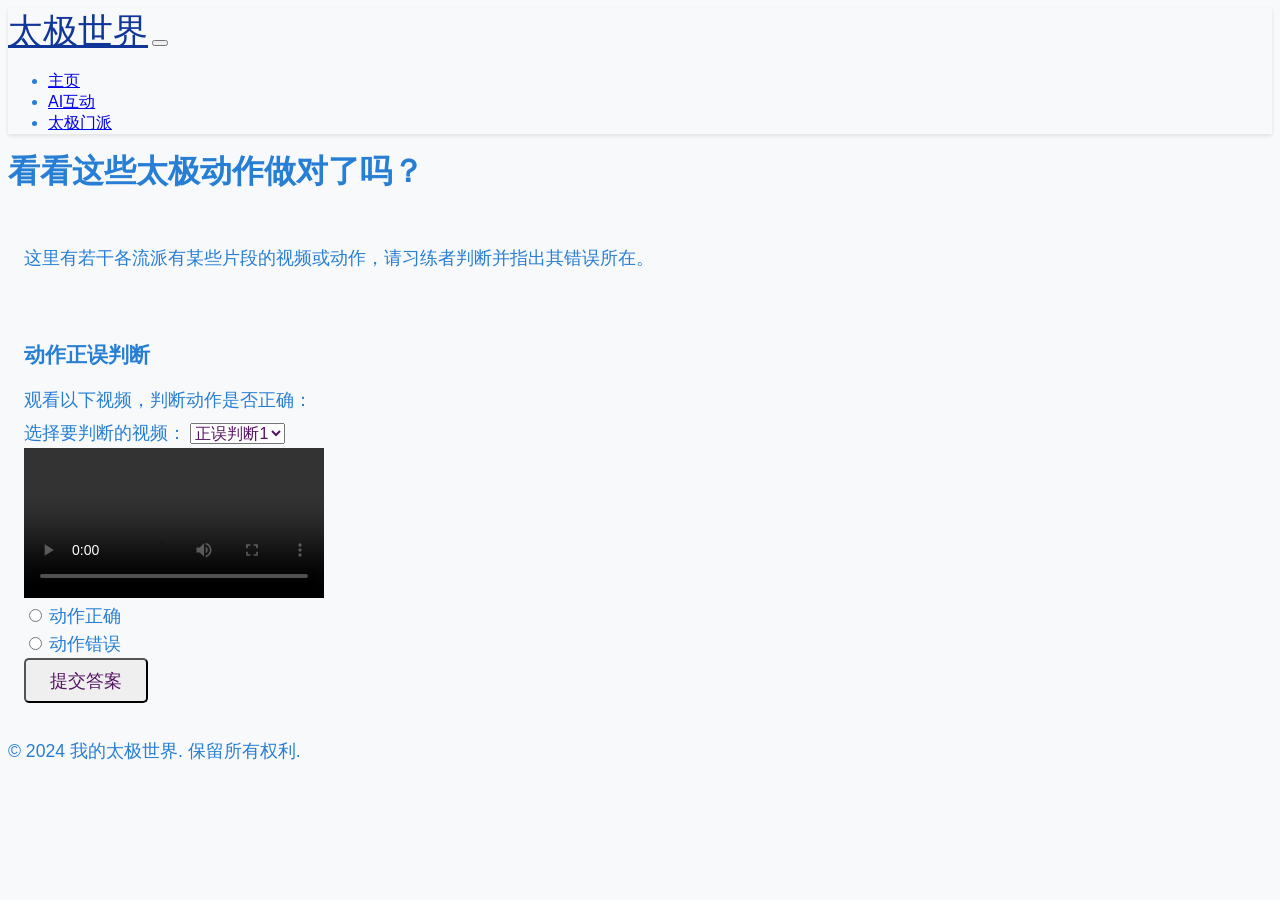
==== guess.html @ 4f930447 "Add files via upload" ====
<!DOCTYPE html>
<html lang="zh-CN">
<head>
    <meta charset="UTF-8">
    <meta name="viewport" content="width=device-width, initial-scale=1.0">
    <title>太极问答- 我的太极世界</title>
    <link rel="stylesheet" href="bootstrap/bootstrap.min.css">
    <link rel="stylesheet" href="styles.css">
</head>
<body>
    <!-- 导航栏 -->
    <nav class="navbar navbar-expand-lg navbar-dark bg-primary">
        <div class="container">
            <a class="navbar-brand" href="index.html">太极世界</a>
            <button class="navbar-toggler" type="button" data-bs-toggle="collapse" data-bs-target="#navbarNav">
                <span class="navbar-toggler-icon"></span>
            </button>
            <div class="collapse navbar-collapse" id="navbarNav">
                <ul class="navbar-nav ms-auto">
                    <li class="nav-item"><a class="nav-link" href="index.html">主页</a></li>
                    <li class="nav-item"><a class="nav-link" href="ai01.html">AI互动</a></li>
                    <li class="nav-item"><a class="nav-link" href="taiji.html">太极门派</a></li>
                    <!-- <li class="nav-item"><a class="nav-link" href="guess.html">太极问答</a></li> -->
                </ul>
            </div>
        </div>
    </nav>

    <!-- 主内容区 -->
    <div class="container mt-4">
        <h1 class="text-center mb-4">看看这些太极动作做对了吗？</h1>

        <div class="row">
            <div class="col-md-6">
                <div class="card">
                    <div class="card-body">
                        <p class="card-text">这里有若干各流派有某些片段的视频或动作，请习练者判断并指出其错误所在。</p>
                    </div>
                </div>
            </div>
            <div class="col-md-6">
                <div class="card">
                    <div class="card-body">
                    </div>
                </div>
            </div>
        </div>

        <div class="row mt-4">
            <div class="col-md-8 offset-md-2">
                <div class="card">
                    <div class="card-header">动作正误判断</div>
                    <div class="card-body">
                        <p>观看以下视频，判断动作是否正确：</p>

                        <!-- 视频选择器 -->
                        <div class="mb-3">
                            <label class="form-label">选择要判断的视频：</label>
                            <select class="form-select" id="videoSelector">
                                <option value="error1">正误判断1</option>
                                <option value="error2">正误判断2</option>
                                <option value="error3">正误判断3</option>
                            </select>
                        </div>

                        <!-- 视频播放器 -->
                        <video controls class="w-100 mb-3" id="errorVideo">
                            <source src="assets/error1_1.mp4" type="video/mp4">
                            您的浏览器不支持视频播放。
                        </video>

                        <!-- 答案选择 -->
                        <div class="form-check">
                            <input class="form-check-input" type="radio" name="correctness" id="correct" value="correct">
                            <label class="form-check-label" for="correct">动作正确</label>
                        </div>
                        <div class="form-check">
                            <input class="form-check-input" type="radio" name="correctness" id="incorrect" value="incorrect">
                            <label class="form-check-label" for="incorrect">动作错误</label>
                        </div>

                        <!-- 提交按钮 -->
                        <button class="btn btn-primary mt-2" id="checkAnswer">提交答案</button>
                        <div id="feedback" class="mt-3"></div>
                    </div>
                </div>
            </div>
        </div>
    </div>

    <!-- 页脚 -->
    <footer class="bg-dark text-white text-center py-3 mt-5">
        <p>&copy; 2024 我的太极世界. 保留所有权利.</p>
    </footer>

    <script src="bootstrap/bootstrap.bundle.min.js"></script>
    <script>
        // 视频数据配置
        const videoData = {
            error1: {
                videoSrc: 'asset/error1_1.mp4',
                feedbackPage: 'feedback_1.html'
            },
            error2: {
                videoSrc: 'asset/error2.mp4',
                feedbackPage: 'feedback_2.html'
            },
            error3: {
                videoSrc: 'asset/error3_1.mp4',
                feedbackPage: 'feedback_3.html'
            }
        };

        // 初始化
        document.addEventListener('DOMContentLoaded', function() {
            const videoSelector = document.getElementById('videoSelector');
            const errorVideo = document.getElementById('errorVideo');

            // 视频选择器变化事件
            videoSelector.addEventListener('change', function() {
                const selectedVideo = videoData[this.value];
                if (selectedVideo) {
                    errorVideo.querySelector('source').src = selectedVideo.videoSrc;
                    errorVideo.load();
                }
            });

            // 答案检查
            document.getElementById('checkAnswer').addEventListener('click', () => {
                const selected = document.querySelector('input[name="correctness"]:checked');
                const videoSelector = document.getElementById('videoSelector');
                const feedback = document.getElementById('feedback');

                if (!selected) {
                    feedback.innerHTML = '<div class="alert alert-warning">请选择一个选项</div>';
                    return;
                }

                const selectedVideo = videoSelector.value;
                const videoInfo = videoData[selectedVideo];

                if (videoInfo) {
                    window.location.href = videoInfo.feedbackPage;
                } else {
                    feedback.innerHTML = '<div class="alert alert-warning">请选择一个视频</div>';
                }
            });
        });
    </script>
</body>
</html>
---- styles.css ----
/* 基础样式 */
body {
    font-family: 'Arial', sans-serif;
    background-color: #f8f9fa;
    color: #277ed5;
    margin:1;
    padding:0;
}

/* 图片居中样式 - 添加在这里 */
.image-container {
    display: flex;
    justify-content: center;
    align-items: center;
    margin: 20px 0;
}

.image-container img {
    max-width: 100%;
    height: auto;
    border-radius: 8px;
    box-shadow: 0 2px 4px rgba(0,0,0,0.1);
}

/* 导航栏样式 */
.navbar {
    box-shadow: 0 2px 4px rgba(0,0,0,0.1);
     color: #277ed5

}
.navbar-brand {
    color:  #103699 !important;
    font-size: 2.2em !important;
}
/* 卡片样式 */
.card {
    transition: transform 0.3s ease;
    margin-bottom: 20px;
}

.card:hover {
    transform: translateY(-5px);
    box-shadow: 0 4px 8px rgba(0,0,0,0.1);
}

/* 标题样式 */
h1, h2, h3, h4, h5, h6 {
    color: #277ed5;
    margin-top: 20px;
    margin-bottom: 15px;
}
h1 {
    font-size: 2em; /* 增大标题字体 */
    margin-block-start: 0.5em;
    margin-block-end: 0.5em;
}
h2 {
    font-size: 1.8em; /* 增大二级标题 */
    margin-block-start: 0.6em;
    margin-block-end: 0.6em;
}

h3 {
    font-size: 1.8em; /* 增大三级标题 */
    margin-block-start: 0.7em;
    margin-block-end: 0.7em;
}

h4 {
    font-size: 1.8em; /* 增大四级标题 */
    margin-block-start: 0.8em;
    margin-block-end: 0.8em;
}

h5 {
    font-size: 1.5em; /* 增大五级标题 */
    margin-block-start: 0.9em;
    margin-block-end: 0.9em;
}

h6 {
    font-size: 1.8em; /* 增大六级标题 */
    margin-block-start: 1em;
    margin-block-end: 1em;
}
p, label, .form-label, .form-check-label {
    font-size: 1.1em; /* 增大普通文本 */
    line-height: 1.6;
}
/* 段落样式 */
p {
    line-height: 1.6;
    margin-bottom: 5px;
}

/* 按钮样式 */
.btn {
    border-radius: 5px;
    transition: background-color 0.3s ease;
    font-size: 1.1em; /* 增大按钮文字 */
    padding: 0.55rem 1.5rem; /* 增大按钮内边距，让按钮更大 */
    min-width: 120px; /* 设置最小宽度 */
    color: #551363
}

.btn:hover {
    background-color: #3498db;
    color: white;
}

/* 搜索框样式 - 增大搜索框 */
.form-control {
    font-size: 1em; /* 增大输入框文字 */
    padding: 0.75rem 1rem; /* 增大内边距 */
    min-width: 120px; /* 设置最小宽度 */
    height: 35px; /* 增加高度 */
}

/* 或者针对特定搜索框 */
#search-input {
    font-size: 1.1em;
    padding: 0.75rem 1rem;
    min-width: 250px;
    height: 45px;
}

select {
    font-size: 1em;
    color: #551363
}
/* 响应式调整 */
@media (max-width: 768px) {
    .container {
        padding: 10px;
    }

    .card {
        margin-bottom: 15px;
    }
}
/* 卡片样式调整 */
.card {
  margin-bottom: 0px;
  padding: 1rem; /* 减少内边距 */
  border: none;  /* 如果不需要边框 */

}

.card-title {
  margin: 0rem 0; /* 调整标题间距 */
  font-size: 2rem;
  text-align: center;
}

.card .card-header {
    font-size: 1.3em;
    font-weight: bold;
}
-->
/* 自定义动画 */
@keyframes fadeIn {
    from { opacity: 0; }
    to { opacity: 1; }
}

.fade-in {
    animation: fadeIn 1s ease-in;
}

/* 背景渐变 */
.bg-gradient {
    background: linear-gradient(135deg, #667eea 0%, #764ba2 100%);
    color: white;
    padding: 20px;
    border-radius: 10px;
    margin-bottom: 20px;
}

/* 文字阴影 */
.text-shadow {
    text-shadow: 2px 2px 4px rgba(0,0,0,0.3);
}

/* 边框圆角 */
.rounded-custom {
    border-radius: 15px;
}

/* 悬停效果 */
.hover-effect {
    position: relative;
    overflow: hidden;
}

.hover-effect::after {
    content: '';
    position: absolute;
    top: 0;
    left: 0;
    width: 100%;
    height: 100%;
    background: rgba(255,255,255,0.2);
    opacity: 0;
    transition: opacity 0.3s ease;
}

.hover-effect:hover::after {
    opacity: 1;
}
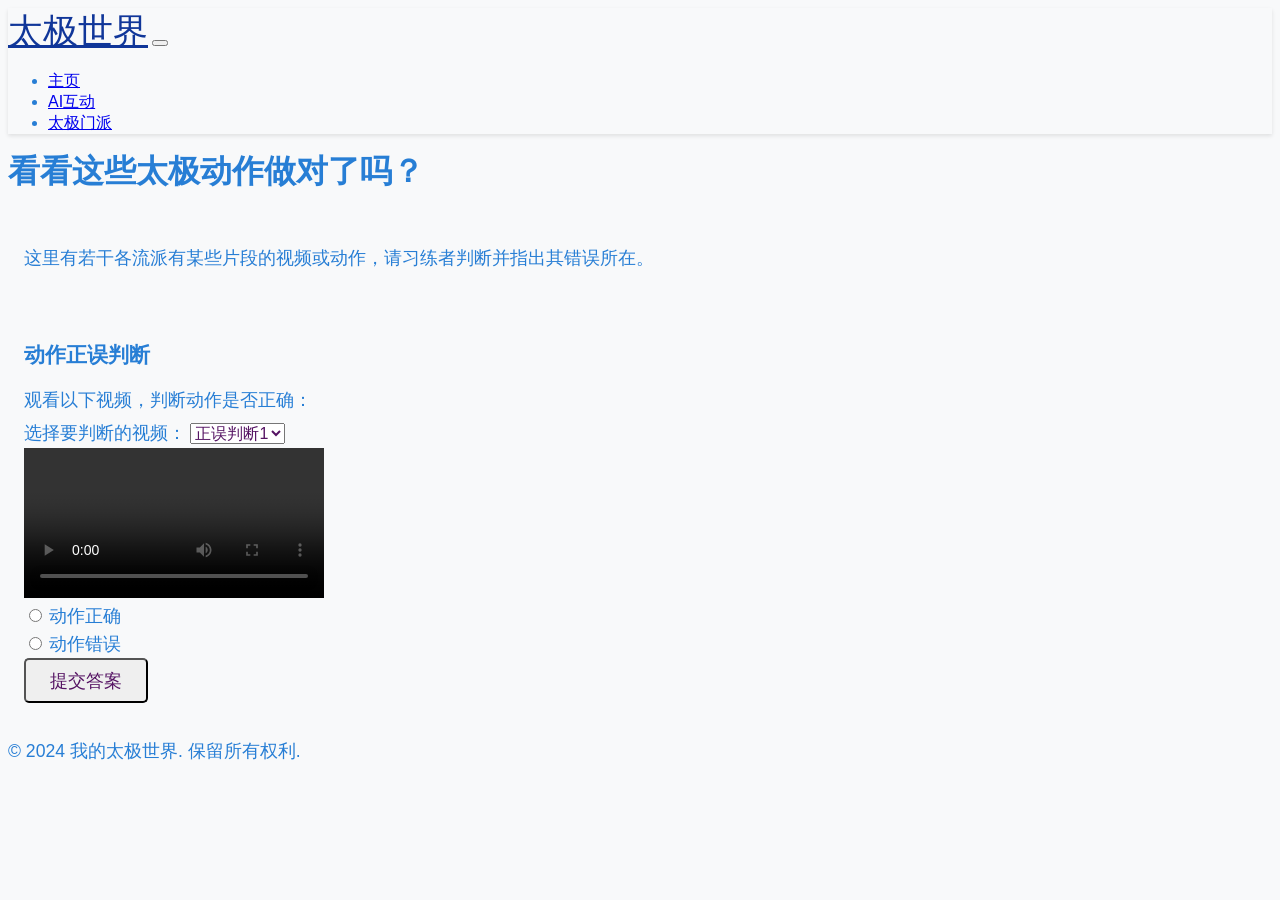
==== commit e88584d0: "Add files via upload" ====
--- a/guess.html
+++ b/guess.html
@@ -116,6 +116,12 @@
             const videoSelector = document.getElementById('videoSelector');
             const errorVideo = document.getElementById('errorVideo');
 
+            // 初始加载第一个视频
+            const initialVideo = videoData[videoSelector.value];
+            if (initialVideo) {
+                errorVideo.querySelector('source').src = initialVideo.videoSrc;
+                errorVideo.load();
+            }
             // 视频选择器变化事件
             videoSelector.addEventListener('change', function() {
                 const selectedVideo = videoData[this.value];
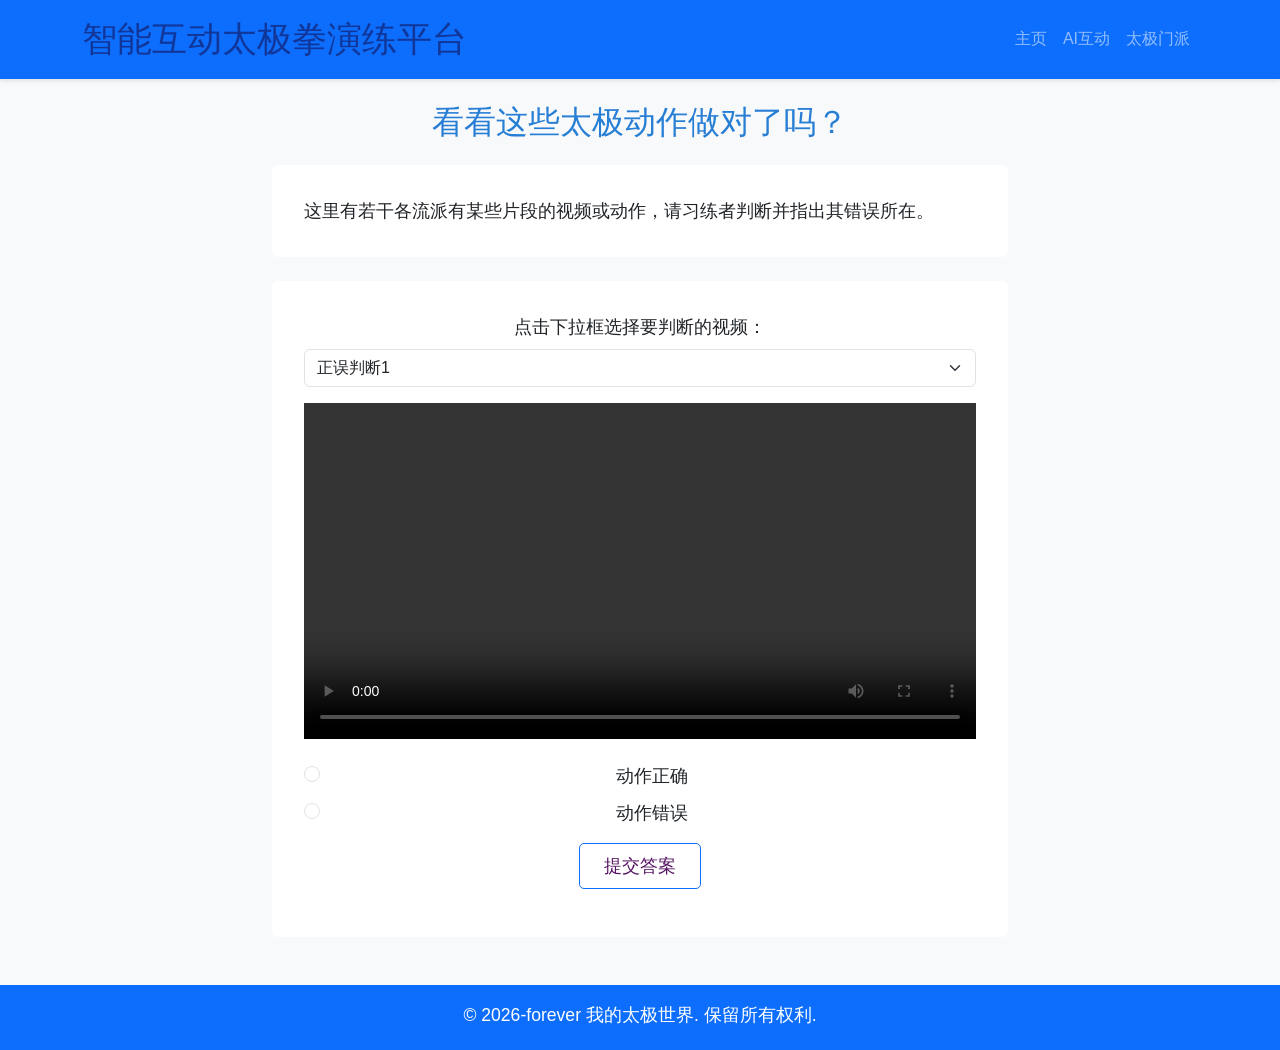
==== commit 912f7048: "Add files via upload" ====
--- a/guess.html
+++ b/guess.html
@@ -4,14 +4,16 @@
     <meta charset="UTF-8">
     <meta name="viewport" content="width=device-width, initial-scale=1.0">
     <title>太极问答- 我的太极世界</title>
-    <link rel="stylesheet" href="bootstrap/bootstrap.min.css">
-    <link rel="stylesheet" href="styles.css">
+    <link rel="stylesheet" href="https://cdn.jsdelivr.net/npm/bootstrap@5.3.0/dist/css/bootstrap.min.css"
+     integrity="sha384-TX8t27EcRE3e/ihU7zmQxVncDAy5uIKz4rEkgIXeMed4M0jlfIDPvg6uqKI2xXr2" crossorigin="anonymous">
+    <link href="https://cdn.jsdelivr.net/npm/bootstrap@5.3.0/dist/css/bootstrap.min.css" rel="stylesheet">
+    <link href="styles.css" rel="stylesheet">
 </head>
 <body>
     <!-- 导航栏 -->
     <nav class="navbar navbar-expand-lg navbar-dark bg-primary">
         <div class="container">
-            <a class="navbar-brand" href="index.html">太极世界</a>
+            <a class="navbar-brand" href="index.html">智能互动太极拳演练平台</a>
             <button class="navbar-toggler" type="button" data-bs-toggle="collapse" data-bs-target="#navbarNav">
                 <span class="navbar-toggler-icon"></span>
             </button>
@@ -20,7 +22,6 @@
                     <li class="nav-item"><a class="nav-link" href="index.html">主页</a></li>
                     <li class="nav-item"><a class="nav-link" href="ai01.html">AI互动</a></li>
                     <li class="nav-item"><a class="nav-link" href="taiji.html">太极门派</a></li>
-                    <!-- <li class="nav-item"><a class="nav-link" href="guess.html">太极问答</a></li> -->
                 </ul>
             </div>
         </div>
@@ -31,56 +32,51 @@
         <h1 class="text-center mb-4">看看这些太极动作做对了吗？</h1>
 
         <div class="row">
-            <div class="col-md-6">
+            <div class="col-12 col-md-8 offset-md-2">
                 <div class="card">
                     <div class="card-body">
                         <p class="card-text">这里有若干各流派有某些片段的视频或动作，请习练者判断并指出其错误所在。</p>
                     </div>
                 </div>
             </div>
-            <div class="col-md-6">
-                <div class="card">
-                    <div class="card-body">
-                    </div>
-                </div>
-            </div>
         </div>
 
         <div class="row mt-4">
-            <div class="col-md-8 offset-md-2">
+            <div class="col-12 col-md-8 offset-md-2">
                 <div class="card">
-                    <div class="card-header">动作正误判断</div>
-                    <div class="card-body">
-                        <p>观看以下视频，判断动作是否正确：</p>
-
+                    <div class="text-center card-body">
                         <!-- 视频选择器 -->
                         <div class="mb-3">
-                            <label class="form-label">选择要判断的视频：</label>
+                            <label class="form-label">点击下拉框选择要判断的视频：</label>
                             <select class="form-select" id="videoSelector">
                                 <option value="error1">正误判断1</option>
                                 <option value="error2">正误判断2</option>
                                 <option value="error3">正误判断3</option>
+                                <option value="correct1">正误判断4</option>
+                                <option value="correct2">正误判断5</option>
+                                <option value="correct3">正误判断6</option>
                             </select>
                         </div>
 
                         <!-- 视频播放器 -->
-                        <video controls class="w-100 mb-3" id="errorVideo">
-                            <source src="assets/error1_1.mp4" type="video/mp4">
+                        <video controls class="w-100 mb-3" id="videoPlayer">
+                            <source src="asset/error1_1.mp4" type="video/mp4">
                             您的浏览器不支持视频播放。
                         </video>
 
-                        <!-- 答案选择 -->
-                        <div class="form-check">
-                            <input class="form-check-input" type="radio" name="correctness" id="correct" value="correct">
-                            <label class="form-check-label" for="correct">动作正确</label>
-                        </div>
-                        <div class="form-check">
-                            <input class="form-check-input" type="radio" name="correctness" id="incorrect" value="incorrect">
-                            <label class="form-check-label" for="incorrect">动作错误</label>
-                        </div>
+                       <!-- 答案选择 -->
+<div class="form-check mb-2">
+    <input class="form-check-input" type="radio" name="correctness" id="correct" value="correct">
+    <label class="form-check-label" for="correct">动作正确</label>
+</div>
+<div class="form-check mb-2">
+    <input class="form-check-input" type="radio" name="correctness" id="incorrect" value="incorrect">
+    <label class="form-check-label" for="incorrect">动作错误</label>
+</div>
+
 
                         <!-- 提交按钮 -->
-                        <button class="btn btn-primary mt-2" id="checkAnswer">提交答案</button>
+                        <button class="btn btn-outline-primary mt-2" id="checkAnswer">提交答案</button>
                         <div id="feedback" class="mt-3"></div>
                     </div>
                 </div>
@@ -89,69 +85,71 @@
     </div>
 
     <!-- 页脚 -->
-    <footer class="bg-dark text-white text-center py-3 mt-5">
-        <p>&copy; 2024 我的太极世界. 保留所有权利.</p>
+    <footer class="bg-primary text-white text-center py-3 mt-5">
+        <p>&copy; 2026-forever 我的太极世界. 保留所有权利.</p>
     </footer>
 
-    <script src="bootstrap/bootstrap.bundle.min.js"></script>
+    <script src="https://cdn.jsdelivr.net/npm/bootstrap@5.3.0/dist/js/bootstrap.bundle.min.js"></script>
     <script>
+    document.addEventListener('DOMContentLoaded', function() {
+        const videoSelector = document.getElementById('videoSelector');
+        const videoPlayer = document.getElementById('videoPlayer');
+        const checkAnswerBtn = document.getElementById('checkAnswer');
+        const feedback = document.getElementById('feedback');
+
         // 视频数据配置
-        const videoData = {
-            error1: {
-                videoSrc: 'asset/error1_1.mp4',
-                feedbackPage: 'feedback_1.html'
-            },
-            error2: {
-                videoSrc: 'asset/error2.mp4',
-                feedbackPage: 'feedback_2.html'
-            },
-            error3: {
-                videoSrc: 'asset/error3_1.mp4',
-                feedbackPage: 'feedback_3.html'
-            }
+        const allVideoData = {
+            error1: { videoSrc: 'asset/error1_1.mp4', type: 'error', feedbackPage: 'feedback_1.html' },
+            error2: { videoSrc: 'asset/error2.mp4', type: 'error', feedbackPage: 'feedback_2.html' },
+            error3: { videoSrc: 'asset/error3_1.mp4', type: 'error', feedbackPage: 'feedback_3.html' },
+            correct1: { videoSrc: 'asset/correct1.mp4', type: 'correct' },
+            correct2: { videoSrc: 'asset/correct2.mp4', type: 'correct' },
+            correct3: { videoSrc: 'asset/correct3.mp4', type: 'correct' }
         };
 
-        // 初始化
-        document.addEventListener('DOMContentLoaded', function() {
-            const videoSelector = document.getElementById('videoSelector');
-            const errorVideo = document.getElementById('errorVideo');
+        // 初始加载第一个视频
+        const initialVideo = allVideoData[videoSelector.value];
+        if (initialVideo) {
+            videoPlayer.querySelector('source').src = initialVideo.videoSrc;
+            videoPlayer.load();
+        }
 
-            // 初始加载第一个视频
-            const initialVideo = videoData[videoSelector.value];
-            if (initialVideo) {
-                errorVideo.querySelector('source').src = initialVideo.videoSrc;
-                errorVideo.load();
+        // 视频切换事件
+        videoSelector.addEventListener('change', function() {
+            feedback.innerHTML = ''; // 切换视频时清掉上一次的提示
+            const videoInfo = allVideoData[this.value];
+            if (videoInfo) {
+                videoPlayer.querySelector('source').src = videoInfo.videoSrc;
+                videoPlayer.load();
             }
-            // 视频选择器变化事件
-            videoSelector.addEventListener('change', function() {
-                const selectedVideo = videoData[this.value];
-                if (selectedVideo) {
-                    errorVideo.querySelector('source').src = selectedVideo.videoSrc;
-                    errorVideo.load();
+        });
+
+        // 提交答案事件
+        checkAnswerBtn.addEventListener('click', () => {
+            const selectedRadio = document.querySelector('input[name="correctness"]:checked');
+            const videoInfo = allVideoData[videoSelector.value];
+
+            if (!selectedRadio) {
+                feedback.innerHTML = '<div class="alert alert-warning">请先选择一个选项！</div>';
+                return;
+            }
+
+            const userAnswer = selectedRadio.value;
+
+            if (videoInfo.type === 'error') {
+                // 1. 错误视频：无论选什么，直接跳转
+                window.location.href = videoInfo.feedbackPage;
+
+            } else if (videoInfo.type === 'correct') {
+                // 2. 正确视频：不跳转，只看选对选错给提示
+                if (userAnswer === 'correct') {
+                    feedback.innerHTML = '<div class="alert alert-success">恭喜你，答对了！</div>';
+                } else {
+                    feedback.innerHTML = '<div class="alert alert-danger">回答错误，这是正确的视频。</div>';
                 }
-            });
-
-            // 答案检查
-            document.getElementById('checkAnswer').addEventListener('click', () => {
-                const selected = document.querySelector('input[name="correctness"]:checked');
-                const videoSelector = document.getElementById('videoSelector');
-                const feedback = document.getElementById('feedback');
-
-                if (!selected) {
-                    feedback.innerHTML = '<div class="alert alert-warning">请选择一个选项</div>';
-                    return;
-                }
-
-                const selectedVideo = videoSelector.value;
-                const videoInfo = videoData[selectedVideo];
-
-                if (videoInfo) {
-                    window.location.href = videoInfo.feedbackPage;
-                } else {
-                    feedback.innerHTML = '<div class="alert alert-warning">请选择一个视频</div>';
-                }
-            });
+            }
         });
-    </script>
+    });
+</script>
 </body>
 </html>
